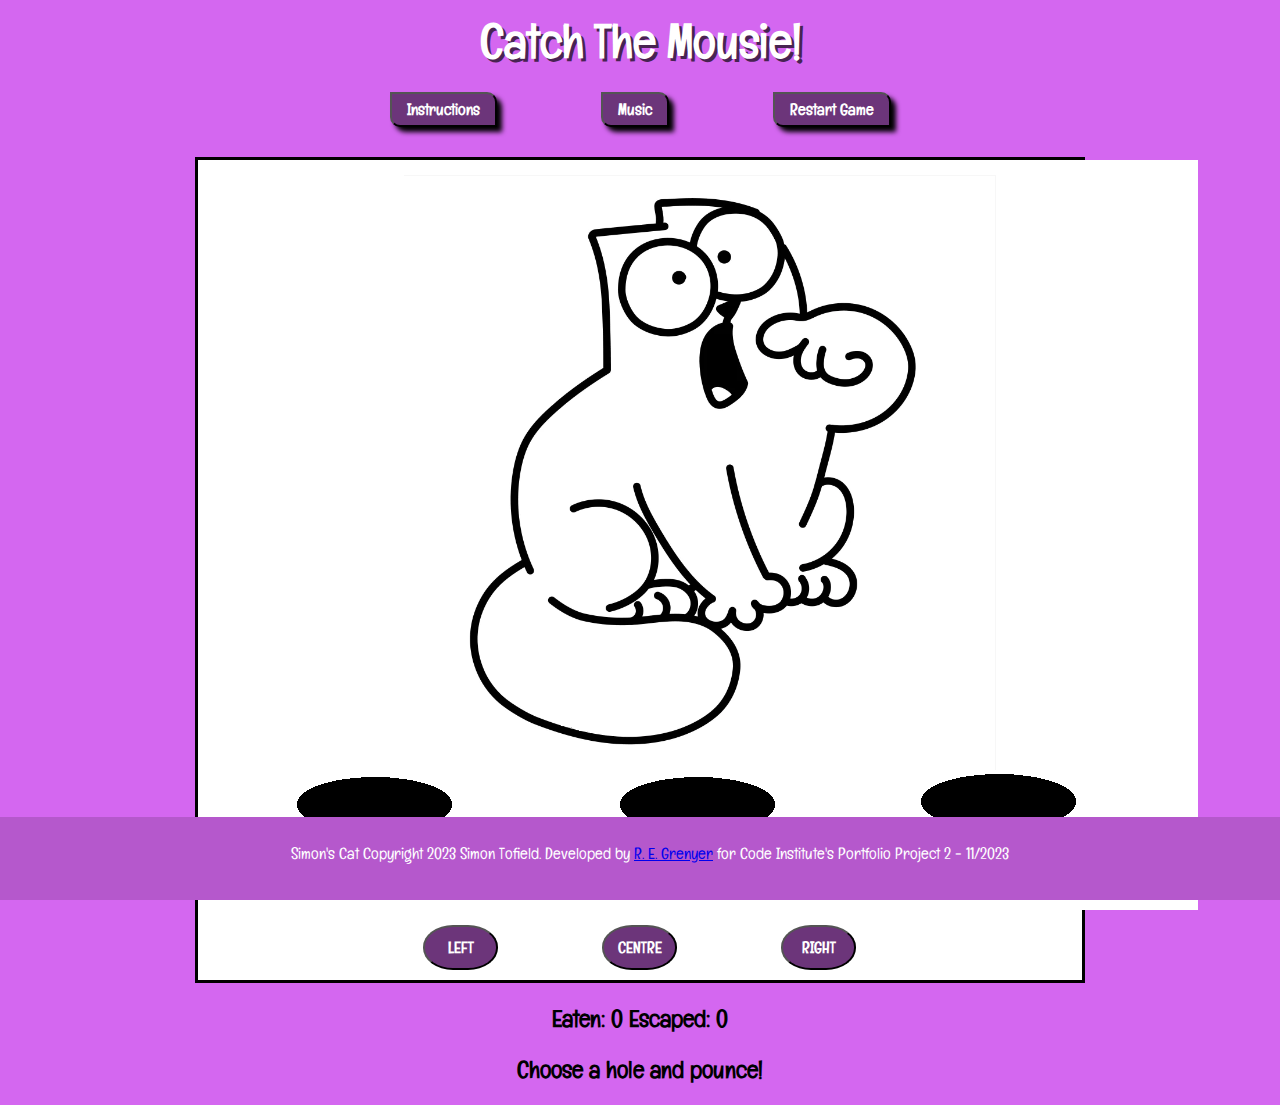
==== game.html @ a2307d46 "Copy index.html" ====
<!DOCTYPE html>
<html lang="en">

<head>
    <meta charset="UTF-8" />
    <meta name="viewport" content="width=device-width, initial-scale=1.0" />
    <meta name="description" content="A game of chance where you predict from which hole a mouse will escape." />
    <meta name="keywords" content="chance, game, cat, mouse, mice, eat, cat and mouse game" />

    <link rel="stylesheet" href="assets/css/style.css" />
    <link rel="apple-touch-icon" sizes="180x180" href="assets/images/favicon/apple-touch-icon.png" />
    <link rel="icon" type="image/png" sizes="32x32" href="assets/images/favicon/favicon-32x32.png" />
    <link rel="icon" type="image/png" sizes="16x16" href="assets/images/favicon/favicon-16x16.png" />

    <title>Catch The Mousie Game</title>
</head>

<body>
    <!--Header-->
    <header>
        <h1>Catch The Mousie!</h1>
    </header>

    <!--Game play area-->
    <main id="game-area">
        <!--Modal box: Game Instructions-->
        <aside id="instructions-box">
            <div id="instructions-box-contents">
                <h2>Welcome to Catch The Mousie!</h2>
                <p>
                    You are a hungry cat. <br />The 5 mice you are so desperate to eat
                    can escape through one of 3 holes. <br />From which hole do you
                    think each mouse will escape. <br />Choose carefully.
                </p>
                <button id="close-instructions-button">It's time to eat!</button>
            </div>
        </aside>

        <!--Settings section-->
        <section id="settings-buttons-area">
            <button class="settings-button" id="instructions-button">
                Instructions
            </button>
            <button class="settings-button" id="music-button">Music</button>
            <button class="settings-button" id="restart-button">
                Restart Game
            </button>
        </section>

        <!-- Game Image section-->
        <section id="game-image-area">
            <img id="game-image" src="assets/images/initial_game_image.png"
                alt="cat sat infront of three small holes in the ground" />

            <section class="controls">
                <button class="control-button" id="left">Left</button>
                <button class="control-button" id="centre">Centre</button>
                <button class="control-button" id="right">Right</button>
            </section>
        </section>

        <!-- Scores section-->
        <section id="score-area">
            <h2>
                Eaten: <span id="player-score">0</span> Escaped:
                <span id="computer-score">0</span>
            </h2>
        </section>

        <!-- Game Prompts section-->
        <h2><span id="game-state">Choose a hole and pounce!</span></h2>
    </main>

    <footer>
        <div id="footer">
            <p>
                Simon's Cat Copyright 2023 Simon Tofield. Developed by
                <a href="https://github.com/Grenyerre" target="_blank" rel="nofollow">R. E. Grenyer</a>
                for Code Institute's Portfolio Project 2 - 11/2023
            </p>
        </div>
    </footer>

    <audio id="soundtrack" src="assets/audio/soundtrack.mp3" loop></audio>
    <audio id="meow" src="assets/audio/meow.mp3" loop></audio>
    <audio id="purr" src="assets/audio/purr.mp3" loop></audio>

    <script src="assets/js/script.js"></script>
</body>

</html>
---- assets/css/style.css ----
@import url("https://fonts.googleapis.com/css2?family=Englebert&display=swap");

body {
    font-family: Englebert, sans-serif;
    background-color: #d467f0;
    text-align: center;
}

h1 {
    color: #fff;
    margin-bottom: 10px;
    font-size: 3em;
    margin-top: 10px;
    text-align: center;
    text-shadow: 3px 3px #482352;
}

#welcome-area {
    color: #ffffff;
    background-color: #482352;
    padding: 30px;
    border-radius: 0 50px 0 50px;
}

#user-name {
    margin: 0 0 20px 0;
}

#play-game {
    list-style-type: none;
    width: 100px;
    text-decoration: none;
    font-size: 16px;
    font-weight: bold;
    text-align: center;
    margin: auto;
    padding: 10px;
    background-color: #fff;
    border-radius: 0 10px 0 10px;
    box-shadow: 5px 5px 5px black;
}

#game-area {
    left: 0;
    bottom: 92px;
    width: 100%;
    height: 80%;
}

#settings-buttons-area {
    padding-bottom: 20px;
}

.settings-button {
    font-family: Englebert, sans-serif;
    font-size: 16px;
    font-weight: bold;
    text-align: center;
    margin: 10px 50px;
    padding: 5px 15px;
    background-color: #6c357a;
    border-radius: 0 10px 0 10px;
    box-shadow: 5px 5px 5px black;
    color: #fff;
}

#instructions-box {
    display: none;
    position: fixed;
    z-index: 1;
    padding: 20px;
    left: 0;
    top: 0;
    width: 100%;
    height: 100%;
    background-color: #d467f0;
    overflow-y: auto;
}

#instructions-box-content {
    position: relative;
    background-color: #b558cc;
    border: 4px solid #482352;
    height: auto;
    padding: 30px;
    margin: auto;
    width: 70%;
    font-size: 12px;
}

#close-instructions-button {
    color: #fff;
    float: right;
    font-size: 30px;
    font-weight: bold;
}

.close:hover,
#close:focus {
    color: #482352;
}

#game-image-area {
    background-color: #fff;
    display: inline-block;
    width: 70%;
    border: 3px solid;
}

#game-image-content {
    width: 100%;
}

.control-button {
    margin: 10px 50px;
    font-family: Englebert, sans-serif;
    text-transform: uppercase;
    font-size: 16px;
    font-weight: bold;
    text-align: center;
    width: 75px;
    padding: 10px;
    background-color: #6c357a;
    border-top-left-radius: 30px 22px;
    border-top-right-radius: 30px 22px;
    border-bottom-left-radius: 30px 22px;
    border-bottom-right-radius: 30px 22px;
    color: #fff;
}

/* Code for footer position taken from w3schools.com */
#footer {
    position: fixed;
    left: 0;
    bottom: 0;
    width: 100%;
    padding: 10px;
    height: 7%;
    background-color: #b558cc;
    color: #fff;
    text-decoration: none;
}
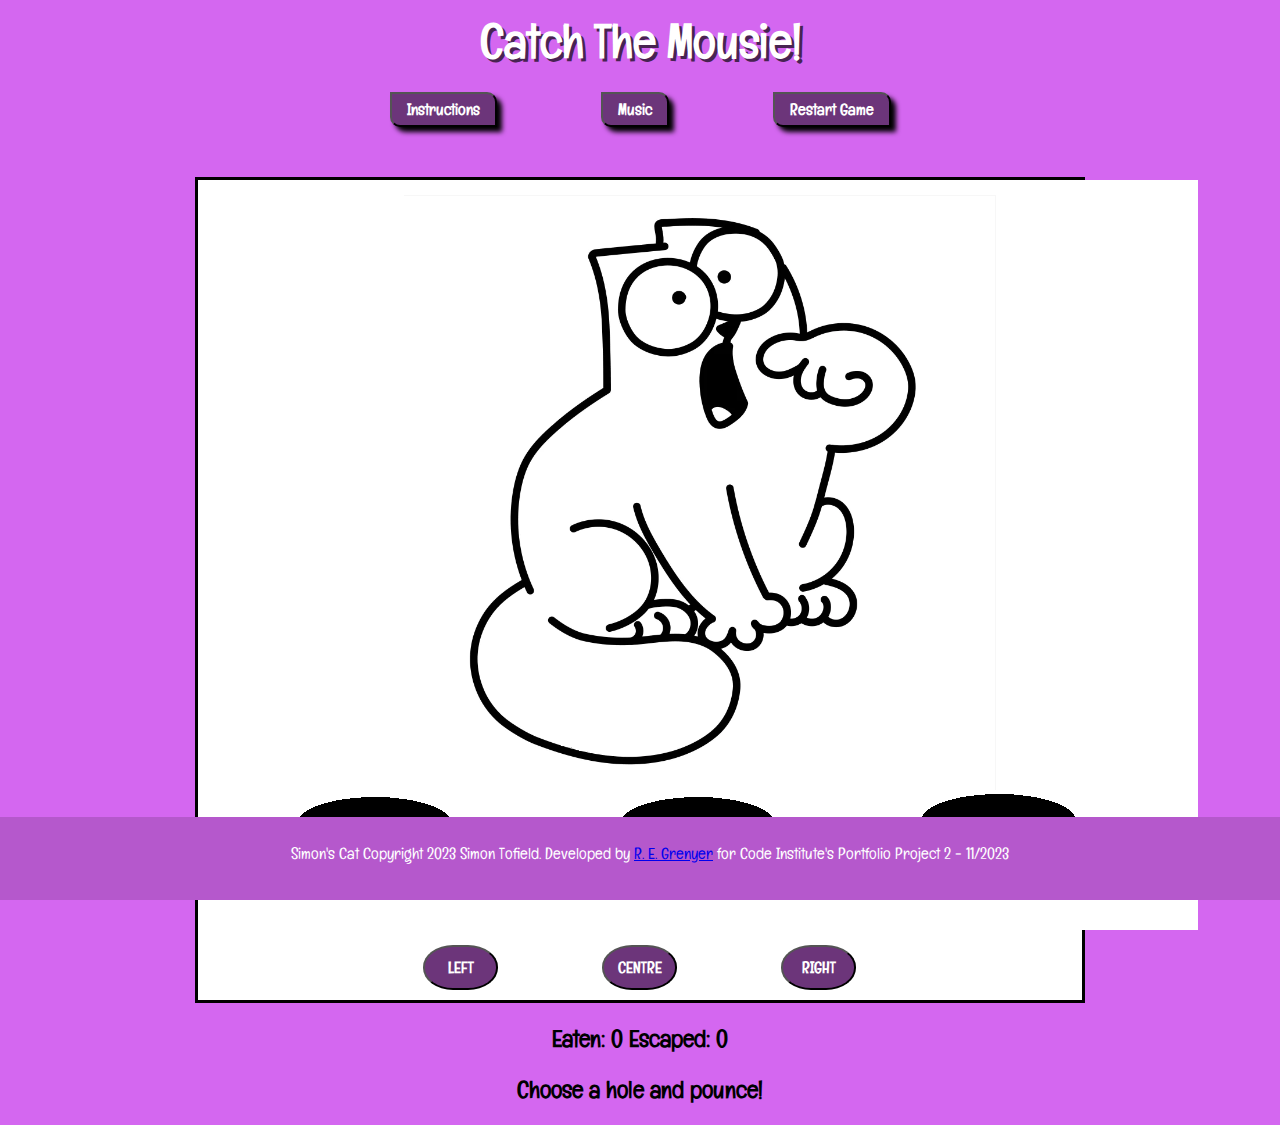
==== commit a93588f8: "Copy game.html" ====
--- a/game.html
+++ b/game.html
@@ -1,84 +1,110 @@
 <!DOCTYPE html>
 <html lang="en">
-
-<head>
+  <head>
     <meta charset="UTF-8" />
     <meta name="viewport" content="width=device-width, initial-scale=1.0" />
-    <meta name="description" content="A game of chance where you predict from which hole a mouse will escape." />
-    <meta name="keywords" content="chance, game, cat, mouse, mice, eat, cat and mouse game" />
+    <meta
+      name="description"
+      content="A game of chance where you predict from which hole a mouse will escape."
+    />
+    <meta
+      name="keywords"
+      content="chance, game, cat, mouse, mice, eat, cat and mouse game"
+    />
 
     <link rel="stylesheet" href="assets/css/style.css" />
-    <link rel="apple-touch-icon" sizes="180x180" href="assets/images/favicon/apple-touch-icon.png" />
-    <link rel="icon" type="image/png" sizes="32x32" href="assets/images/favicon/favicon-32x32.png" />
-    <link rel="icon" type="image/png" sizes="16x16" href="assets/images/favicon/favicon-16x16.png" />
+    <link
+      rel="apple-touch-icon"
+      sizes="180x180"
+      href="assets/images/favicon/apple-touch-icon.png"
+    />
+    <link
+      rel="icon"
+      type="image/png"
+      sizes="32x32"
+      href="assets/images/favicon/favicon-32x32.png"
+    />
+    <link
+      rel="icon"
+      type="image/png"
+      sizes="16x16"
+      href="assets/images/favicon/favicon-16x16.png"
+    />
 
     <title>Catch The Mousie Game</title>
-</head>
+  </head>
 
-<body>
+  <body>
     <!--Header-->
     <header>
-        <h1>Catch The Mousie!</h1>
+      <h1>Catch The Mousie!</h1>
     </header>
 
     <!--Game play area-->
     <main id="game-area">
-        <!--Modal box: Game Instructions-->
-        <aside id="instructions-box">
-            <div id="instructions-box-contents">
-                <h2>Welcome to Catch The Mousie!</h2>
-                <p>
-                    You are a hungry cat. <br />The 5 mice you are so desperate to eat
-                    can escape through one of 3 holes. <br />From which hole do you
-                    think each mouse will escape. <br />Choose carefully.
-                </p>
-                <button id="close-instructions-button">It's time to eat!</button>
-            </div>
-        </aside>
+      <!--Modal box: Game Instructions-->
+      <aside id="instructions-box">
+        <div id="instructions-box-contents">
+          <h2>Instructions for Catch The Mousie!</h2>
+          <p>
+            You are a hungry cat. <br />The 5 mice you are so desperate to eat
+            can escape through one of 3 holes. <br />Choose from which hole you
+            think each mouse will escape.
+          </p>
+          <button id="close-instructions-button">Close</button>
+        </div>
+      </aside>
 
-        <!--Settings section-->
-        <section id="settings-buttons-area">
-            <button class="settings-button" id="instructions-button">
-                Instructions
-            </button>
-            <button class="settings-button" id="music-button">Music</button>
-            <button class="settings-button" id="restart-button">
-                Restart Game
-            </button>
+      <!--Settings section-->
+      <section id="settings-buttons-area">
+        <button class="settings-button" id="instructions-button">
+          Instructions
+        </button>
+        <button class="settings-button" id="music-button">Music</button>
+        <button class="settings-button" id="restart-button">
+          Restart Game
+        </button>
+      </section>
+
+      <h2><span id="cat-name"></span></h2>
+
+      <!-- Game Image section-->
+      <section id="game-image-area">
+        <img
+          id="game-image"
+          src="assets/images/initial_game_image.png"
+          alt="cat sat infront of three small holes in the ground"
+        />
+
+        <section class="controls">
+          <button class="control-button" id="left">left</button>
+          <button class="control-button" id="centre">centre</button>
+          <button class="control-button" id="right">right</button>
         </section>
+      </section>
 
-        <!-- Game Image section-->
-        <section id="game-image-area">
-            <img id="game-image" src="assets/images/initial_game_image.png"
-                alt="cat sat infront of three small holes in the ground" />
+      <!-- Scores section-->
+      <section id="score-area">
+        <h2>
+          Eaten: <span id="player-score">0</span> Escaped:
+          <span id="computer-score">0</span>
+        </h2>
+      </section>
 
-            <section class="controls">
-                <button class="control-button" id="left">Left</button>
-                <button class="control-button" id="centre">Centre</button>
-                <button class="control-button" id="right">Right</button>
-            </section>
-        </section>
-
-        <!-- Scores section-->
-        <section id="score-area">
-            <h2>
-                Eaten: <span id="player-score">0</span> Escaped:
-                <span id="computer-score">0</span>
-            </h2>
-        </section>
-
-        <!-- Game Prompts section-->
-        <h2><span id="game-state">Choose a hole and pounce!</span></h2>
+      <!-- Game Prompts section-->
+      <h2><span id="game-state">Choose a hole and pounce!</span></h2>
     </main>
 
     <footer>
-        <div id="footer">
-            <p>
-                Simon's Cat Copyright 2023 Simon Tofield. Developed by
-                <a href="https://github.com/Grenyerre" target="_blank" rel="nofollow">R. E. Grenyer</a>
-                for Code Institute's Portfolio Project 2 - 11/2023
-            </p>
-        </div>
+      <div id="footer">
+        <p>
+          Simon's Cat Copyright 2023 Simon Tofield. Developed by
+          <a href="https://github.com/Grenyerre" target="_blank" rel="nofollow"
+            >R. E. Grenyer</a
+          >
+          for Code Institute's Portfolio Project 2 - 11/2023
+        </p>
+      </div>
     </footer>
 
     <audio id="soundtrack" src="assets/audio/soundtrack.mp3" loop></audio>
@@ -86,6 +112,5 @@
     <audio id="purr" src="assets/audio/purr.mp3" loop></audio>
 
     <script src="assets/js/script.js"></script>
-</body>
-
-</html>+  </body>
+</html>
